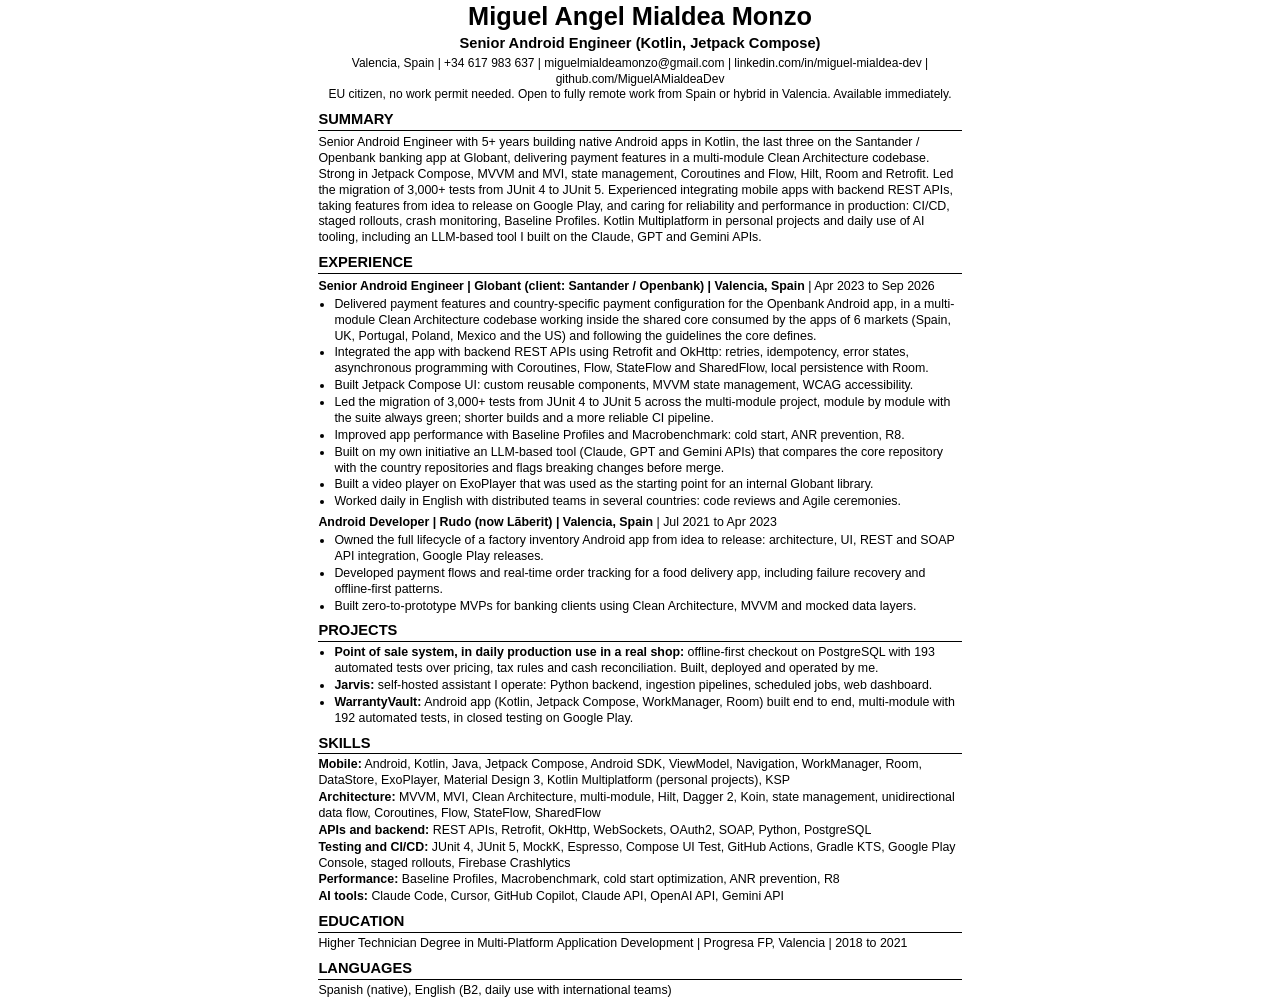
==== cv_src.html @ e4a37e61 "Correct site and CV content: dates, payments scope, KMP, GitHub link, projects - Globant Apr 2023 to" ====
<!DOCTYPE html><html lang=en><head><meta charset=UTF-8>
<title>Miguel Angel Mialdea Monzo, Senior Android Engineer, CV</title><style>@page{size:letter;margin:.32in .5in}*{box-sizing:border-box}
body{font-family:Arial,Helvetica,sans-serif;color:#000;max-width:7.5in;margin:0 auto;font-size:9.3pt;line-height:1.28;padding:0 .4in}
header{text-align:center;margin-bottom:8px}header h1{font-size:19pt;font-weight:bold;margin:0 0 2px}
.role{font-size:11pt;font-weight:bold;margin-bottom:3px}.contact{font-size:9pt}
h2{font-size:11pt;font-weight:bold;text-transform:uppercase;margin:7px 0 3px;border-bottom:1px solid #000;padding-bottom:1px}
p{margin:4px 0}ul{margin:2px 0 3px 16px;padding:0}li{margin:1px 0}
.job{margin-top:5px;font-weight:bold}.job span{font-weight:normal}
.sk div{margin:1px 0}</style></head><body>
<header><h1>Miguel Angel Mialdea Monzo</h1>
<div class=role>Senior Android Engineer (Kotlin, Jetpack Compose)</div>
<div class=contact>Valencia, Spain | +34 617 983 637 | miguelmialdeamonzo@gmail.com | linkedin.com/in/miguel-mialdea-dev | github.com/MiguelAMialdeaDev</div>
<div class=contact>EU citizen, no work permit needed. Open to fully remote work from Spain or hybrid in Valencia. Available immediately.</div></header>

<h2>Summary</h2>
<p>Senior Android Engineer with 5+ years building native Android apps in Kotlin, the last three on the Santander / Openbank banking app at Globant, delivering payment features in a multi-module Clean Architecture codebase. Strong in Jetpack Compose, MVVM and MVI, state management, Coroutines and Flow, Hilt, Room and Retrofit. Led the migration of 3,000+ tests from JUnit 4 to JUnit 5. Experienced integrating mobile apps with backend REST APIs, taking features from idea to release on Google Play, and caring for reliability and performance in production: CI/CD, staged rollouts, crash monitoring, Baseline Profiles. Kotlin Multiplatform in personal projects and daily use of AI tooling, including an LLM-based tool I built on the Claude, GPT and Gemini APIs.</p>

<h2>Experience</h2>
<div class=job>Senior Android Engineer | Globant (client: Santander / Openbank) | Valencia, Spain <span>| Apr 2023 to Sep 2026</span></div>
<ul><li>Delivered payment features and country-specific payment configuration for the Openbank Android app, in a multi-module Clean Architecture codebase working inside the shared core consumed by the apps of 6 markets (Spain, UK, Portugal, Poland, Mexico and the US) and following the guidelines the core defines.</li>
<li>Integrated the app with backend REST APIs using Retrofit and OkHttp: retries, idempotency, error states, asynchronous programming with Coroutines, Flow, StateFlow and SharedFlow, local persistence with Room.</li>
<li>Built Jetpack Compose UI: custom reusable components, MVVM state management, WCAG accessibility.</li>
<li>Led the migration of 3,000+ tests from JUnit 4 to JUnit 5 across the multi-module project, module by module with the suite always green; shorter builds and a more reliable CI pipeline.</li>
<li>Improved app performance with Baseline Profiles and Macrobenchmark: cold start, ANR prevention, R8.</li>
<li>Built on my own initiative an LLM-based tool (Claude, GPT and Gemini APIs) that compares the core repository with the country repositories and flags breaking changes before merge.</li>
<li>Built a video player on ExoPlayer that was used as the starting point for an internal Globant library.</li>
<li>Worked daily in English with distributed teams in several countries: code reviews and Agile ceremonies.</li></ul>
<div class=job>Android Developer | Rudo (now Lãberit) | Valencia, Spain <span>| Jul 2021 to Apr 2023</span></div>
<ul><li>Owned the full lifecycle of a factory inventory Android app from idea to release: architecture, UI, REST and SOAP API integration, Google Play releases.</li>
<li>Developed payment flows and real-time order tracking for a food delivery app, including failure recovery and offline-first patterns.</li>
<li>Built zero-to-prototype MVPs for banking clients using Clean Architecture, MVVM and mocked data layers.</li></ul>

<h2>Projects</h2>
<ul><li><b>Point of sale system, in daily production use in a real shop:</b> offline-first checkout on PostgreSQL with 193 automated tests over pricing, tax rules and cash reconciliation. Built, deployed and operated by me.</li>
<li><b>Jarvis:</b> self-hosted assistant I operate: Python backend, ingestion pipelines, scheduled jobs, web dashboard.</li>
<li><b>WarrantyVault:</b> Android app (Kotlin, Jetpack Compose, WorkManager, Room) built end to end, multi-module with 192 automated tests, in closed testing on Google Play.</li></ul>

<h2>Skills</h2><div class=sk>
<div><b>Mobile:</b> Android, Kotlin, Java, Jetpack Compose, Android SDK, ViewModel, Navigation, WorkManager, Room, DataStore, ExoPlayer, Material Design 3, Kotlin Multiplatform (personal projects), KSP</div>
<div><b>Architecture:</b> MVVM, MVI, Clean Architecture, multi-module, Hilt, Dagger 2, Koin, state management, unidirectional data flow, Coroutines, Flow, StateFlow, SharedFlow</div>
<div><b>APIs and backend:</b> REST APIs, Retrofit, OkHttp, WebSockets, OAuth2, SOAP, Python, PostgreSQL</div>
<div><b>Testing and CI/CD:</b> JUnit 4, JUnit 5, MockK, Espresso, Compose UI Test, GitHub Actions, Gradle KTS, Google Play Console, staged rollouts, Firebase Crashlytics</div>
<div><b>Performance:</b> Baseline Profiles, Macrobenchmark, cold start optimization, ANR prevention, R8</div>
<div><b>AI tools:</b> Claude Code, Cursor, GitHub Copilot, Claude API, OpenAI API, Gemini API</div></div>

<h2>Education</h2>
<div>Higher Technician Degree in Multi-Platform Application Development | Progresa FP, Valencia | 2018 to 2021</div>

<h2>Languages</h2>
<div>Spanish (native), English (B2, daily use with international teams)</div>
</body></html>
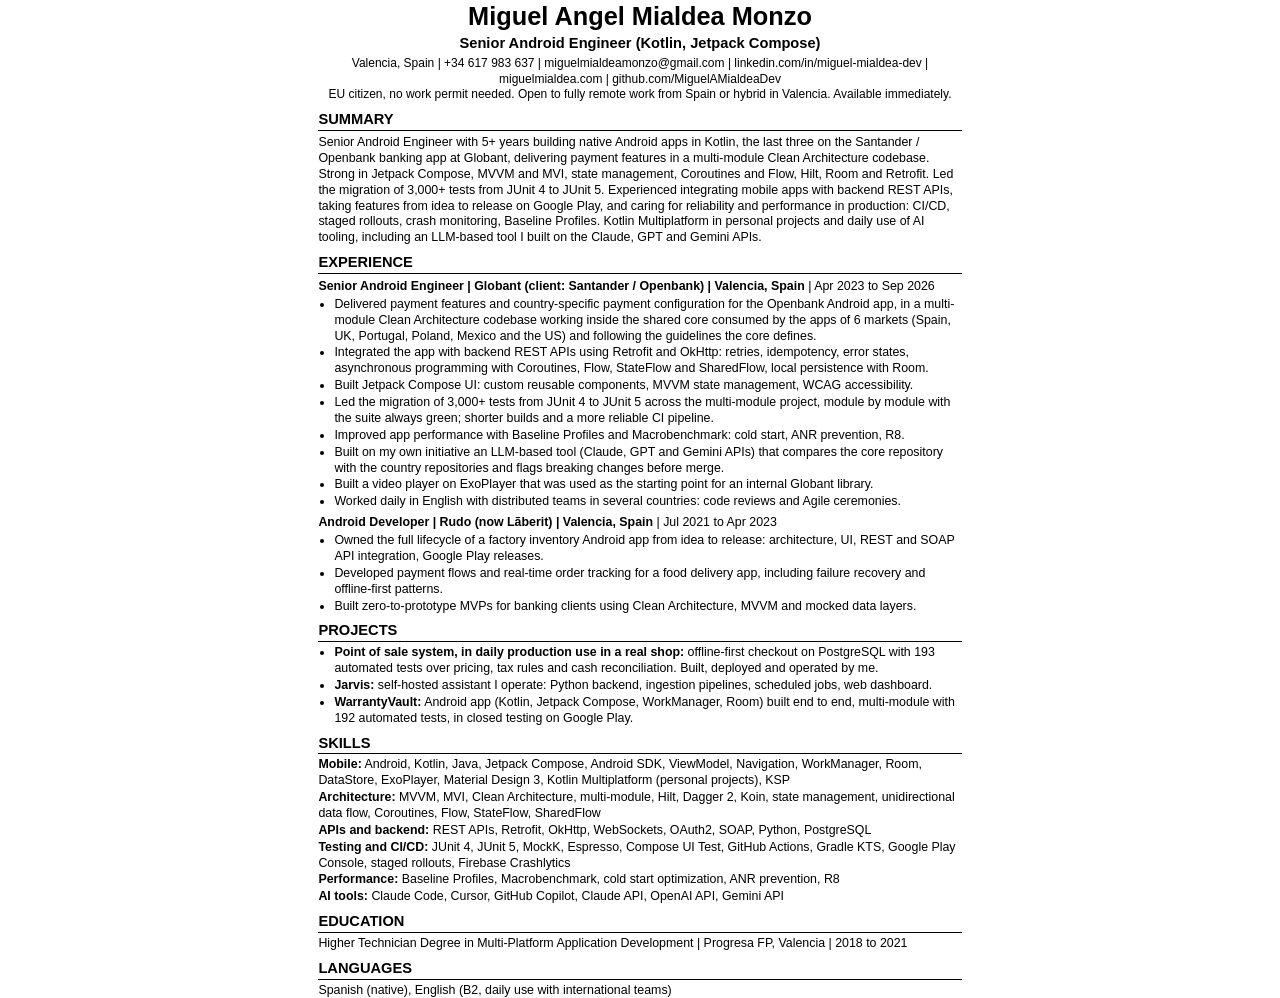
==== commit 4d898a2c: "Add WarrantyVault screenshots, share image and website link in CV" ====
--- a/cv_src.html
+++ b/cv_src.html
@@ -9,7 +9,7 @@
 .sk div{margin:1px 0}</style></head><body>
 <header><h1>Miguel Angel Mialdea Monzo</h1>
 <div class=role>Senior Android Engineer (Kotlin, Jetpack Compose)</div>
-<div class=contact>Valencia, Spain | +34 617 983 637 | miguelmialdeamonzo@gmail.com | linkedin.com/in/miguel-mialdea-dev | github.com/MiguelAMialdeaDev</div>
+<div class=contact>Valencia, Spain | +34 617 983 637 | miguelmialdeamonzo@gmail.com | linkedin.com/in/miguel-mialdea-dev | miguelmialdea.com | github.com/MiguelAMialdeaDev</div>
 <div class=contact>EU citizen, no work permit needed. Open to fully remote work from Spain or hybrid in Valencia. Available immediately.</div></header>
 
 <h2>Summary</h2>
